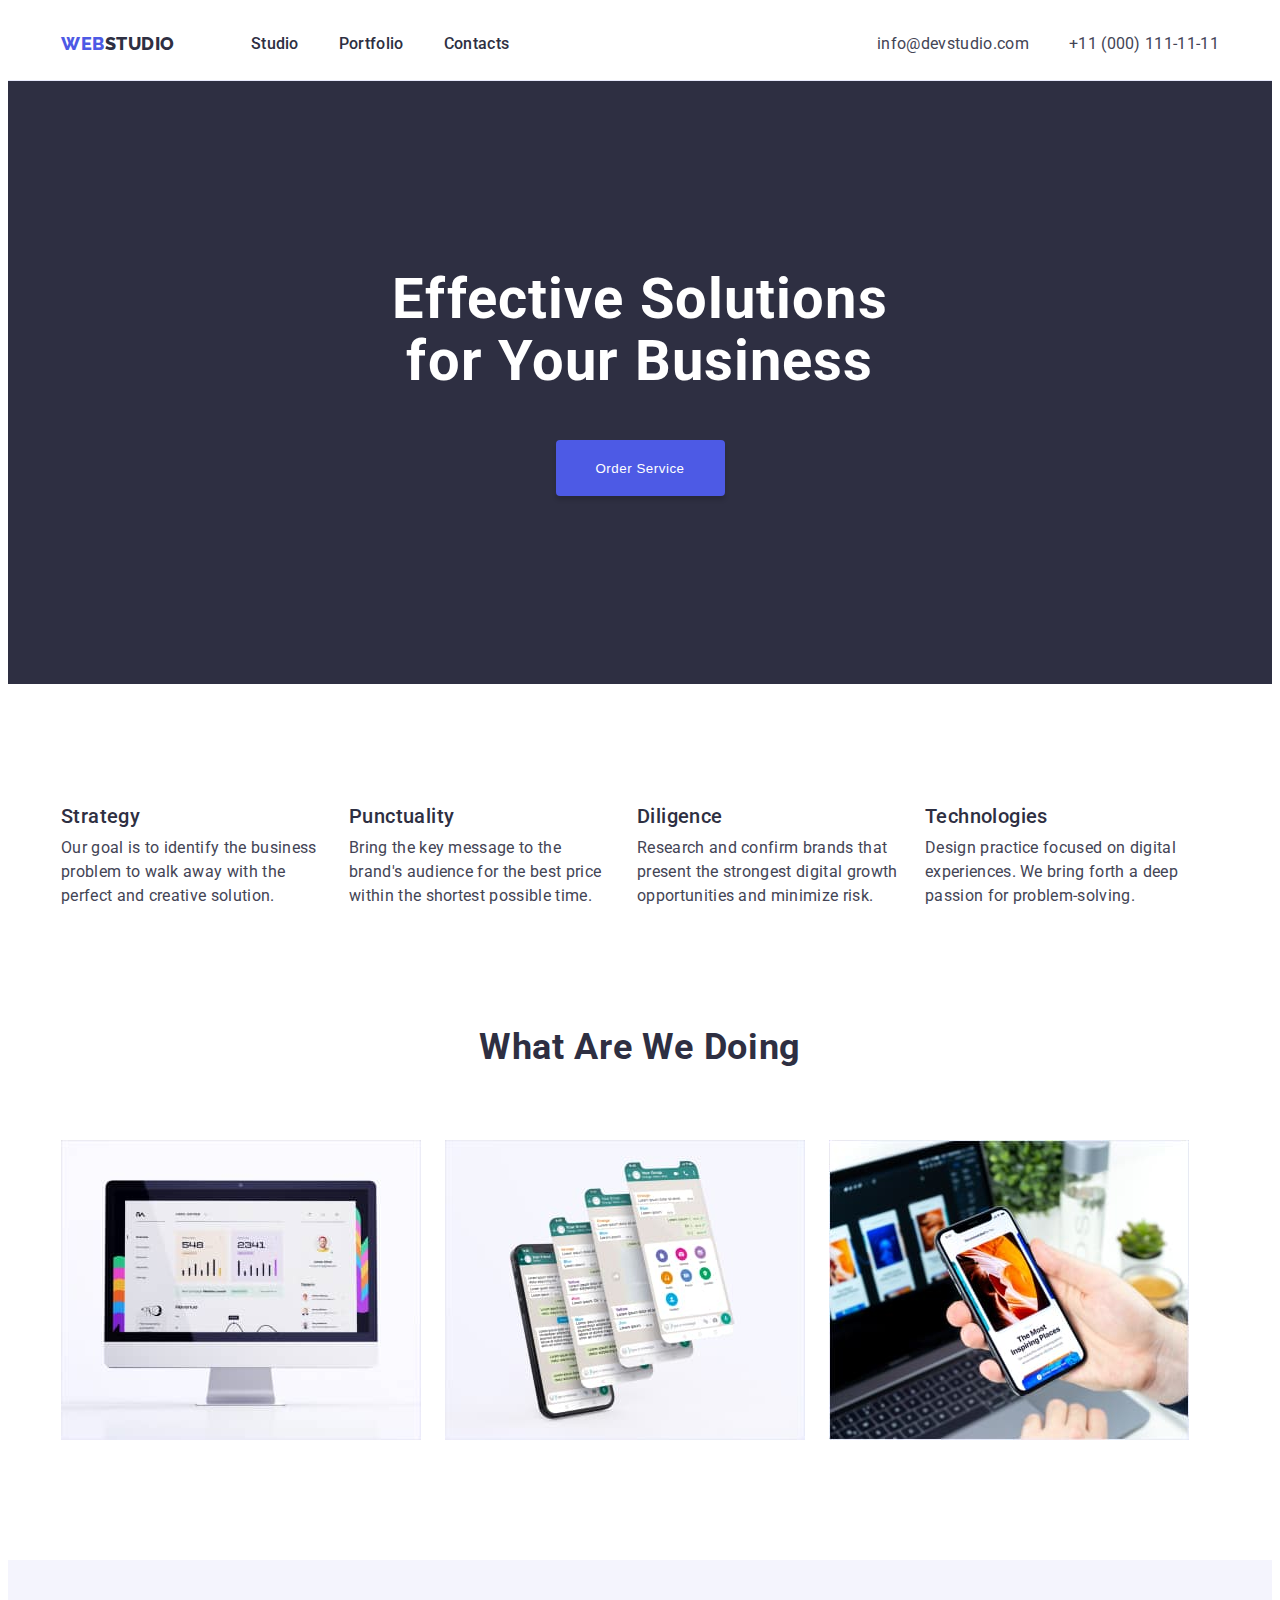
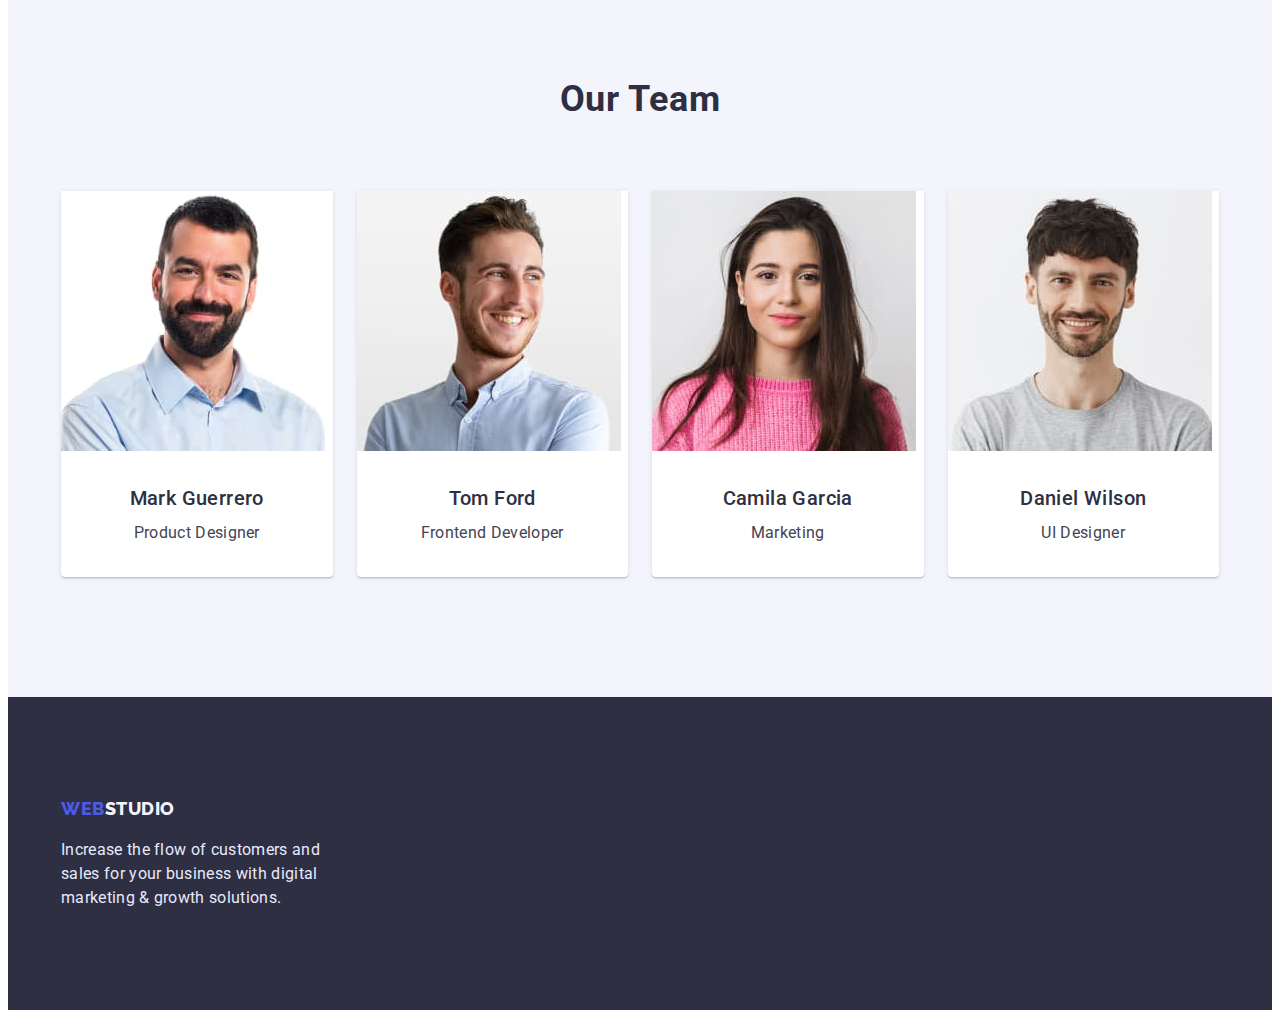
==== index.html @ e5416cdb "Initial commit" ====
<!DOCTYPE html>
<html lang="en">
  <head>
    <meta charset="UTF-8" />
    <meta http-equiv="X-UA-Compatible" content="IE=edge" />
    <meta name="viewport" content="width=device-width, initial-scale=1.0" />
    <title>Document</title>

    <link
      rel="stylesheet"
      href="https://cdnjs.cloudflare.com/ajax/libs/modern-normalize/1.1.0/modern-normalize.min.css"
      integrity="sha512-wpPYUAdjBVSE4KJnH1VR1HeZfpl1ub8YT/NKx4PuQ5NmX2tKuGu6U/JRp5y+Y8XG2tV+wKQpNHVUX03MfMFn9Q=="
      crossorigin="anonymous"
      referrerpolicy="no-referrer"
    />
    <link rel="stylesheet" href="./css/styles.css" />
    <link
      href="https://fonts.googleapis.com/css2?family=Raleway:wght@800&family=Roboto:wght@400;500;700;900&display=swap"
      rel="stylesheet"
    />
  </head>
  <body>
    <header class="header">
      <div class="container header-container">
        <nav class="header-nav">
          <a class="logo link" href="./index.html">
            Web<span class="logo-second">Studio</span></a
          >
          <ul class="header-list">
            <li class="header-nav-item">
              <a class="header-nav-link link" href="./index.html">Studio</a>
            </li>
            <li class="header-nav-item">
              <a class="header-nav-link link" href="./portfolio.html"
                >Portfolio</a
              >
            </li>
            <li class="header-nav-item">
              <a class="header-nav-link link" href="">Contacts</a>
            </li>
          </ul>
        </nav>
        <address class="header-address">
          <ul class="header-address-list">
            <li class="header-address-item">
              <a
                class="header-address-link link"
                href="mailto:info@devstudio.com"
                >info@devstudio.com</a
              >
            </li>
            <li class="header-address-item">
              <a class="header-address-link link" href="tel:+110001111111"
                >+11 (000) 111-11-11</a
              >
            </li>
          </ul>
        </address>
      </div>
    </header>
    <main>
      <section class="hero">
        <div class="container">
          <h1 class="hero-text">Effective Solutions for Your Business</h1>
          <button class="hero-button link" type="button">Order Service</button>
        </div>
      </section>
      <section class="section">
        <div class="container">
          <h2 class="visually-hidden">Advanteges</h2>
          <ul class="description">
            <li class="description-list">
              <h3 class="description-title">Strategy</h3>
              <p class="description-text">
                Our goal is to identify the business problem to walk away with
                the perfect and creative solution.
              </p>
            </li>
            <li class="description-list">
              <h3 class="description-title">Punctuality</h3>
              <p class="description-text">
                Bring the key message to the brand's audience for the best price
                within the shortest possible time.
              </p>
            </li>
            <li class="description-list">
              <h3 class="description-title">Diligence</h3>
              <p class="description-text">
                Research and confirm brands that present the strongest digital
                growth opportunities and minimize risk.
              </p>
            </li>
            <li class="description-list">
              <h3 class="description-title">Technologies</h3>
              <p class="description-text">
                Design practice focused on digital experiences. We bring forth a
                deep passion for problem-solving.
              </p>
            </li>
          </ul>
        </div>
      </section>
      <section class="section section-mission">
        <div class="container">
          <h2 class="section-title">What are we doing</h2>
          <ul class="section-title-box">
            <li class="title-info-item">
              <img
                class="mission-img"
                src="./images/monitor.jpg"
                alt="monitor on which a website with graphs and charts is open"
                width="360"
              />
            </li>
            <li class="title-info-item">
              <img
                class="mission-img"
                src="./images/dialogboxes.jpg"
                alt="whatsapp dialog boxes on phone"
                width="360"
              />
            </li>
            <li class="title-info-item">
              <img
                class="mission-img"
                src="./images/smartphone.jpg"
                alt="smartphone"
                width="360"
              />
            </li>
          </ul>
        </div>
      </section>
      <section class="section section-workers">
        <div class="container">
          <h2 class="section-title">Our Team</h2>
          <ul class="section-title-workers">
            <li class="title-workers-item">
              <img
                class="workers-img"
                src="./images/mark.jpg"
                alt="Product Designer"
                width="264"
              />
              <div class="workers-text">
                <h3 class="caption">Mark Guerrero</h3>
                <p class="caption-title">Product Designer</p>
              </div>
            </li>
            <li class="title-workers-item">
              <img
                class="workers-img"
                src="./images/tom.jpg"
                alt="Frontend Developer"
                width="264"
              />
              <div class="workers-text">
                <h3 class="caption">Tom Ford</h3>
                <p class="caption-title">Frontend Developer</p>
              </div>
            </li>
            <li class="title-workers-item">
              <img
                class="workers-img"
                src="./images/camila.jpg"
                alt="Marketing"
                width="264"
              />
              <div class="workers-text">
                <h3 class="caption">Camila Garcia</h3>
                <p class="caption-title">Marketing</p>
              </div>
            </li>

            <li class="title-workers-item">
              <img
                class="workers-img"
                src="./images/daniel.jpg"
                alt="UI Designer"
                width="264"
              />
              <div class="workers-text">
                <h3 class="caption">Daniel Wilson</h3>
                <p class="caption-title">UI Designer</p>
              </div>
            </li>
          </ul>
        </div>
      </section>
    </main>

    <footer class="footer">
      <div class="container">
        <div class="footer-container">
          <a class="logo link logo-footer" href="./index.html">
            Web<span class="logo-second-footer">Studio</span></a
          >
          <p class="promotion">
            Increase the flow of customers and sales for your business with
            digital marketing & growth solutions.
          </p>
        </div>
      </div>
    </footer>
  </body>
</html>
---- css/styles.css ----
:root {
  --primary-brand: #4d5ae5;
  --pressed-state: #404bbf;
  --dark: #2e2f42;
  --success: #31d0aa;
  --text: #434455;
  --subtle-text: #8e8f99;
  --accent: #e7e9fc;
  --light: #f4f4fd;
  --modal-overlay: #2e2f42;
  --hero-background: #2e2f42;
  --background-color: #ffffff;
}

body {
  font-family: "Roboto", sans-serif;
  font-size: 16px;
  line-height: 1.5;
  background-color: var(--background-color);
  color: var(--text);
}

p,
h1,
h2,
h3,
h4,
h5,
h6 {
  margin: 0;
}

.container {
  width: 100%;
  max-width: 1158px;
  margin: 0 auto;
  padding: 0 15px;
}

.section {
  padding-bottom: 120px;
  padding-top: 120px;
}
ul {
  margin: 0;
  padding: 0;
}

.link {
  text-decoration: none;
  font-style: normal;
}
/* header */
.header {
  border-bottom-width: 1px;
  border-bottom-style: solid;
  border-bottom-color: var(--accent);
  padding: 24px 0;
}

.logo {
  font-family: "Raleway";
  font-style: normal;
  font-weight: 800;
  font-size: 18px;
  line-height: 1.3;
  letter-spacing: 0.03em;
  text-transform: uppercase;
  color: var(--primary-brand);
  margin-right: 76px;
}

.logo-second {
  color: var(--dark);
}
.header-container {
  display: flex;
  align-items: center;
}
.header-nav {
  display: flex;
  align-items: center;

  margin-right: auto;
}

.header-list {
  display: flex;
  gap: 40px;
}
.header-nav-item {
  list-style-type: none;
}

.header-nav-link {
  font-weight: 500;
  letter-spacing: 0.02em;
  color: var(--dark);
}

.header-nav-link:hover,
.header-nav-link:focus {
  color: var(--pressed-state);
}
.header-nav-link:active {
  color: var(--pressed-state);
}

.header-address {
  display: flex;
  align-items: center;

  justify-content: flex-end;
}
.header-address-list {
  display: flex;
  gap: 40px;
}

.header-address-item {
  list-style-type: none;
}
.header-address-link {
  line-height: 1.5;
  letter-spacing: 0.02em;
  color: var(--text);
}

.header-address-link:hover,
.header-address-link:focus,
.header-address-link:active {
  color: var(--pressed-state);
}

/* main */
/* секція 1 */
/* .main-hero {
  display: flex;
  align-items: center;
  flex-direction: column;
} */
.hero {
  /* display: flex;
  align-items: center;
  flex-direction: column; */
  background-color: var(--dark);
  padding-top: 188px;
  padding-bottom: 188px;
  text-align: center;
}
.hero-text {
  font-size: 56px;
  line-height: 1.1;

  letter-spacing: 0.02em;
  color: var(--background-color);
  margin-bottom: 48px;

  width: 496px;
  margin-right: auto;
  margin-left: auto;
}
.hero-button {
  width: 169px;
  height: 56px;
  background: var(--primary-brand);
  color: var(--background-color);
  box-shadow: 0px 4px 4px rgba(0, 0, 0, 0.15);
  border-radius: 4px;
  border: none;
  font-style: normal;
  letter-spacing: 0.04em;
  cursor: pointer;
}
.hero-button:hover,
.hero-button:focus {
  background: var(--pressed-state);
}

/* секція 2 */
.visually-hidden {
  display: none;
}

.description {
  display: flex;
  gap: 24px;
}

.description-title {
  font-weight: 500;
  font-size: 20px;
  line-height: 1.2;
  letter-spacing: 0.02em;
  color: var(--dark);

  margin-block-end: 0;
  margin-bottom: 8px;
}
.description-list {
  list-style-type: none;
  width: 264px;
}

.description-text {
  margin: 0;
  letter-spacing: 0.02em;
}
/* секція 3 */
.section-mission {
  padding-top: 0;
}
.section-title-box {
  display: flex;
  gap: 24px;
}
.container-workers {
  background-color: #f4f4fd;
}
.section-title {
  font-size: 36px;
  line-height: 1.1;
  text-align: center;
  letter-spacing: 0.02em;
  text-transform: capitalize;
  color: var(--dark);
  margin-bottom: 72px;
}
.title-info-item {
  list-style-type: none;
}
.mission-img {
  display: block;
  max-width: 100%;
  height: auto;
}
/* секція 4 */
.section-title-workers {
  display: flex;
  gap: 24px;
}
.section-workers {
  background-color: #f4f4fd;
}
.workers-img {
  display: block;
  max-width: 100%;
  height: auto;
}
.workers-text {
  padding-top: 32px;
  padding-bottom: 32px;
}
.title-workers-item {
  list-style-type: none;
  box-shadow: 0px 1px 6px rgba(46, 47, 66, 0.08),
    0px 1px 1px rgba(46, 47, 66, 0.16), 0px 2px 1px rgba(46, 47, 66, 0.08);
  border-radius: 0px 0px 4px 4px;
  background: var(--background-color);
  flex-basis: calc((100% - 72px) / 4);
}

.caption {
  font-weight: 500;
  font-size: 20px;
  text-align: center;
  letter-spacing: 0.02em;
  color: var(--dark);
  margin-bottom: 8px;
}
.caption-title {
  text-align: center;
  letter-spacing: 0.02em;
}
/* футер */

.footer {
  padding-top: 100px;
  padding-bottom: 100px;
  background-color: var(--dark);
}
.footer-container {
  max-width: 264px;
}

.logo-second-footer {
  color: var(--light);
}
.promotion {
  letter-spacing: 0.02em;
  color: var(--accent);

  margin-top: 16px;
}

.logo-footer {
  margin-bottom: 16px;
  margin-right: 0;
}

/* Портфоліо */
/* секція 1 */
.portfolio-section {
  padding-top: 96px;
}
.portfolio-item {
  list-style-type: none;
}
.buttons {
  display: flex;
  gap: 24px;
  justify-content: center;
  /* margin-top: 96px; */
  margin-bottom: 72px;
}

.portfolio-button-active {
  width: 69px;
  height: 48px;
  background: var(--pressed-state);
  box-shadow: 0px 3px 1px rgba(0, 0, 0, 0.1), 0px 2px 1px rgba(0, 0, 0, 0.08),
    0px 2px 2px rgba(0, 0, 0, 0.12);
  border-radius: 4px;
  border: none;
  color: var(--background-color);
  font-style: normal;
  letter-spacing: 0.04em;
  text-decoration: none;
  cursor: pointer;
  padding: 0;
}
.portfolio-button-active:hover,
.portfolio-button-active:focus {
  background: var(--primary-brand);
}
.Portfolio-button {
  width: 116px;
  height: 48px;

  background: var(--light);

  border: 1px solid var(--accent);

  border-radius: 4px;

  color: var(--primary-brand);

  letter-spacing: 0.04em;

  text-decoration: none;
  cursor: pointer;
  padding: 0;
}
.Portfolio-button:hover,
.Portfolio-button:focus {
  background: var(--pressed-state);
  color: var(--background-color);
}

.portfolio {
  display: flex;
  column-gap: 24px;
  row-gap: 48px;
  flex-wrap: wrap;
}
.portfolio-list {
  list-style-type: none;

  flex-basis: calc((100% - 48px) / 3);
}

.portfolio-text {
  padding-left: 16px;
  padding-top: 32px;
  padding-bottom: 32px;
  border: 1px solid var(--accent);
  border-top: 0;
}
.caption-portfolio {
  font-weight: 500;
  font-size: 20px;
  text-align: left;
  letter-spacing: 0.02em;
  color: var(--dark);
  margin-bottom: 8px;
}

.portfolio-images {
  display: block;
  max-width: 100%;
  height: auto;
}
.caption-portfolio-title {
  text-align: left;
  letter-spacing: 0.02em;
}
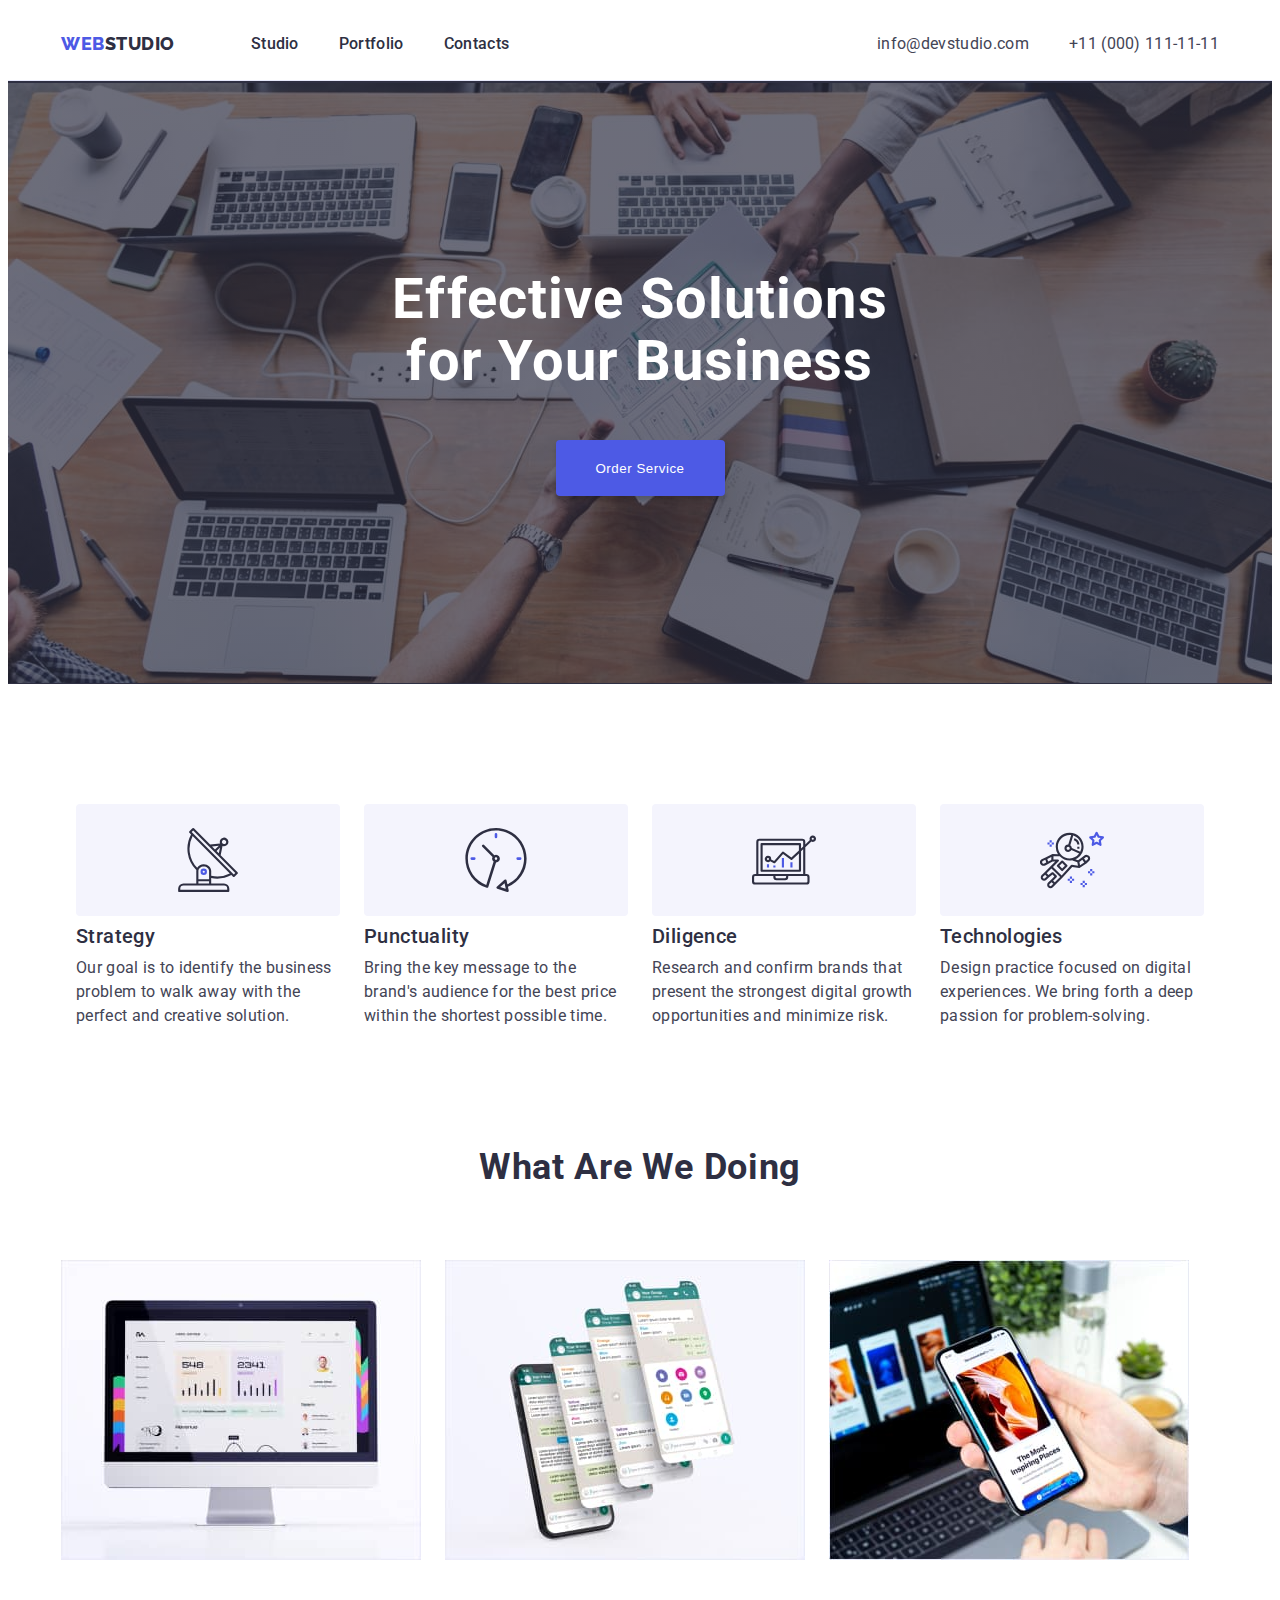
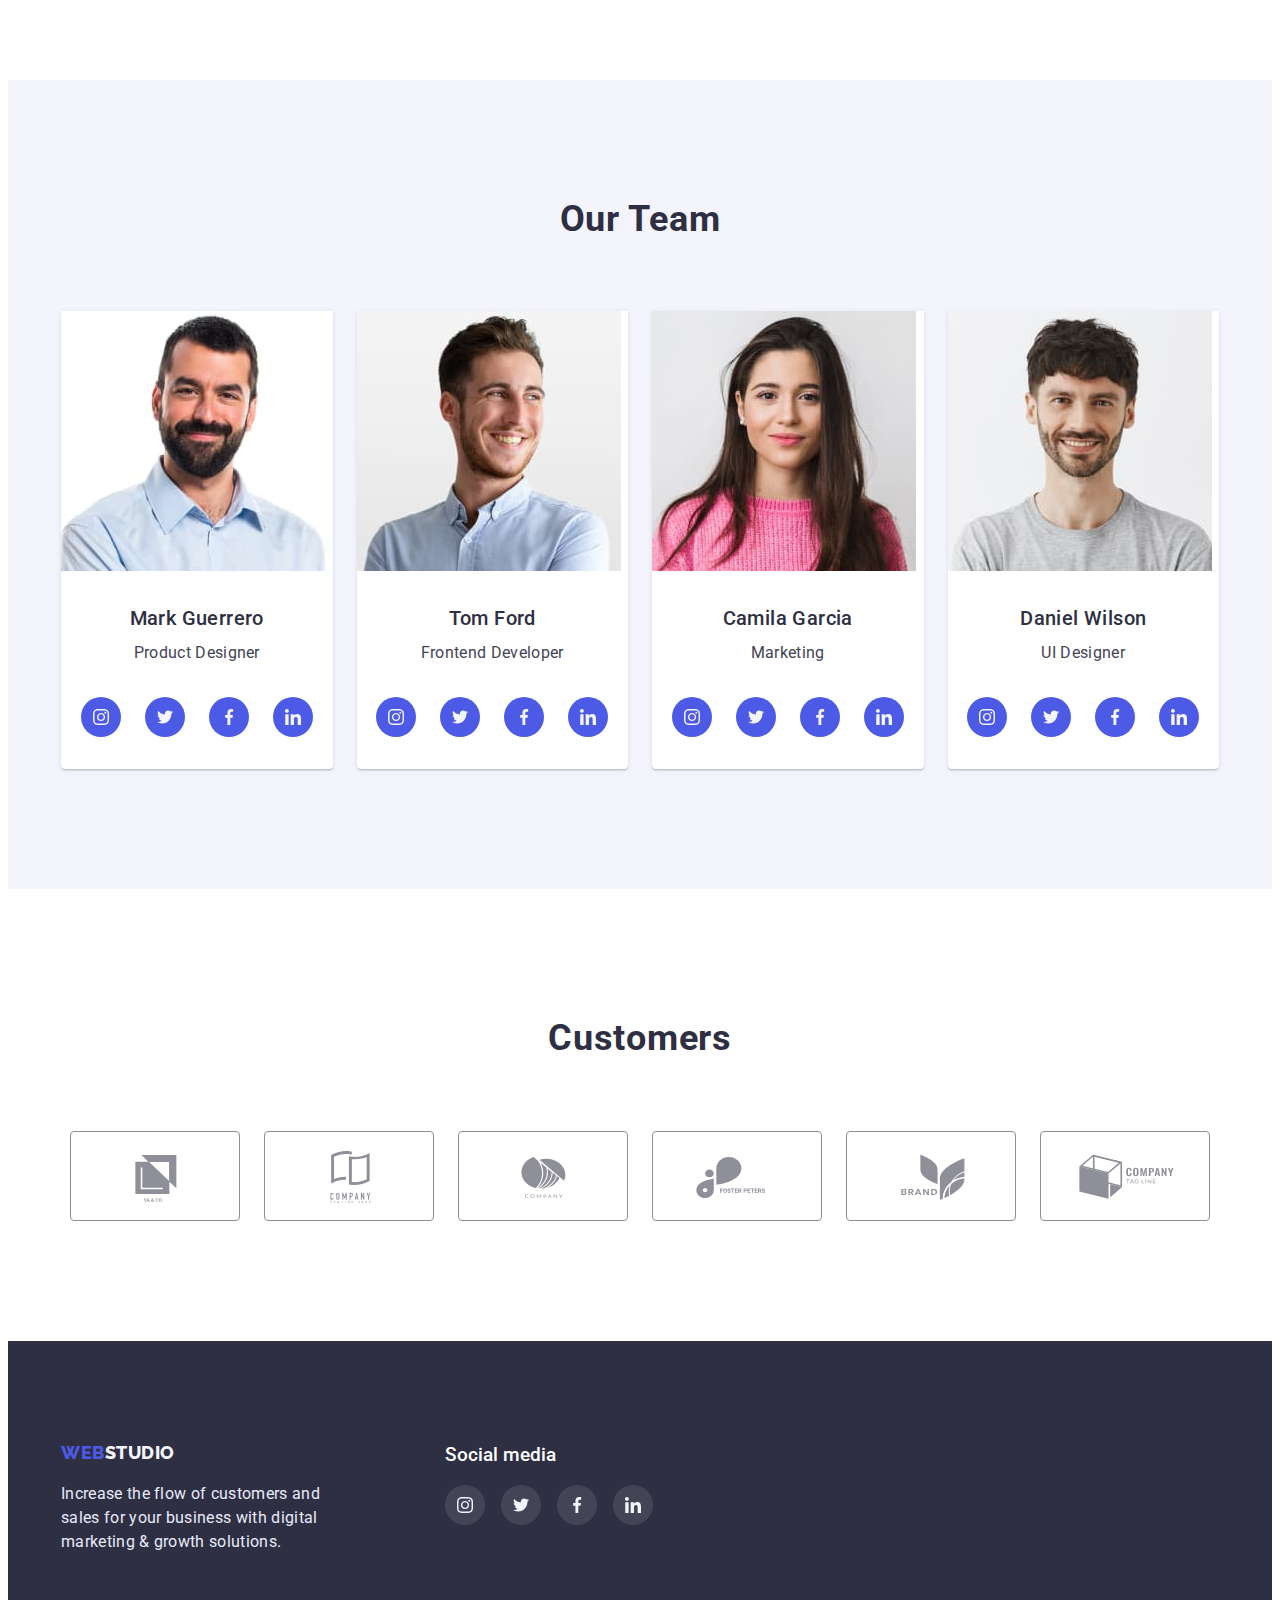
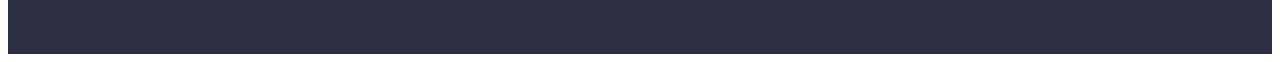
==== commit e6778ffb: "home-work-4" ====
--- a/index.html
+++ b/index.html
@@ -59,17 +59,27 @@
       </div>
     </header>
     <main>
+      <!-- hero -->
       <section class="hero">
         <div class="container">
           <h1 class="hero-text">Effective Solutions for Your Business</h1>
           <button class="hero-button link" type="button">Order Service</button>
         </div>
       </section>
+      <!-- Advanteges -->
       <section class="section">
         <div class="container">
           <h2 class="visually-hidden">Advanteges</h2>
           <ul class="description">
             <li class="description-list">
+              <div class="description-box">
+                <a class="description-link" href="#">
+                  <svg class="description-icon">
+                    <use href="./images/icons.svg#icon-antenna"></use>
+                  </svg>
+                </a>
+              </div>
+
               <h3 class="description-title">Strategy</h3>
               <p class="description-text">
                 Our goal is to identify the business problem to walk away with
@@ -77,6 +87,14 @@
               </p>
             </li>
             <li class="description-list">
+              <div class="description-box">
+                <a class="description-link" href="#">
+                  <svg class="description-icon">
+                    <use href="./images/icons.svg#icon-clock"></use>
+                  </svg>
+                </a>
+              </div>
+
               <h3 class="description-title">Punctuality</h3>
               <p class="description-text">
                 Bring the key message to the brand's audience for the best price
@@ -84,6 +102,14 @@
               </p>
             </li>
             <li class="description-list">
+              <div class="description-box">
+                <a class="description-link" href="#">
+                  <svg class="description-icon">
+                    <use href="./images/icons.svg#icon-diagram"></use>
+                  </svg>
+                </a>
+              </div>
+
               <h3 class="description-title">Diligence</h3>
               <p class="description-text">
                 Research and confirm brands that present the strongest digital
@@ -91,6 +117,14 @@
               </p>
             </li>
             <li class="description-list">
+              <div class="description-box">
+                <a class="description-link" href="#">
+                  <svg class="description-icon">
+                    <use href="./images/icons.svg#icon-astronaut"></use>
+                  </svg>
+                </a>
+              </div>
+
               <h3 class="description-title">Technologies</h3>
               <p class="description-text">
                 Design practice focused on digital experiences. We bring forth a
@@ -100,6 +134,7 @@
           </ul>
         </div>
       </section>
+      <!-- What are we doing -->
       <section class="section section-mission">
         <div class="container">
           <h2 class="section-title">What are we doing</h2>
@@ -131,58 +166,234 @@
           </ul>
         </div>
       </section>
+      <!-- Our Team -->
       <section class="section section-workers">
         <div class="container">
           <h2 class="section-title">Our Team</h2>
           <ul class="section-title-workers">
             <li class="title-workers-item">
-              <img
-                class="workers-img"
-                src="./images/mark.jpg"
-                alt="Product Designer"
-                width="264"
-              />
-              <div class="workers-text">
-                <h3 class="caption">Mark Guerrero</h3>
-                <p class="caption-title">Product Designer</p>
-              </div>
-            </li>
+              <div class="workers-info">
+                <img
+                  class="workers-img"
+                  src="./images/mark.jpg"
+                  alt="Product Designer"
+                  width="264"
+                />
+                <div class="workers-text">
+                  <h3 class="caption">Mark Guerrero</h3>
+                  <p class="caption-title">Product Designer</p>
+                </div>
+                <ul class="social-list">
+                  <li class="socials-item">
+                    <a class="socials-link" href="#">
+                      <svg class="socials-icon">
+                        <use href="./images/icons.svg#icon-instagram"></use>
+                      </svg>
+                    </a>
+                  </li>
+                  <li class="socials-item">
+                    <a class="socials-link" href="#">
+                      <svg class="socials-icon">
+                        <use href="./images/icons.svg#icon-twitter"></use>
+                      </svg>
+                    </a>
+                  </li>
+                  <li class="socials-item">
+                    <a class="socials-link" href="#">
+                      <svg class="socials-icon">
+                        <use href="./images/icons.svg#icon-facebook"></use>
+                      </svg>
+                    </a>
+                  </li>
+                  <li class="socials-item">
+                    <a class="socials-link" href="#">
+                      <svg class="socials-icon">
+                        <use href="./images/icons.svg#icon-linkedin"></use>
+                      </svg>
+                    </a>
+                  </li>
+                </ul>
+              </div>
+            </li>
+
             <li class="title-workers-item">
-              <img
-                class="workers-img"
-                src="./images/tom.jpg"
-                alt="Frontend Developer"
-                width="264"
-              />
-              <div class="workers-text">
-                <h3 class="caption">Tom Ford</h3>
-                <p class="caption-title">Frontend Developer</p>
-              </div>
-            </li>
+              <div class="workers-info">
+                <img
+                  class="workers-img"
+                  src="./images/tom.jpg"
+                  alt="Frontend Developer"
+                  width="264"
+                />
+                <div class="workers-text">
+                  <h3 class="caption">Tom Ford</h3>
+                  <p class="caption-title">Frontend Developer</p>
+                </div>
+                <ul class="social-list">
+                  <li class="socials-item">
+                    <a class="socials-link" href="#">
+                      <svg class="socials-icon">
+                        <use href="./images/icons.svg#icon-instagram"></use>
+                      </svg>
+                    </a>
+                  </li>
+                  <li class="socials-item">
+                    <a class="socials-link" href="#">
+                      <svg class="socials-icon">
+                        <use href="./images/icons.svg#icon-twitter"></use>
+                      </svg>
+                    </a>
+                  </li>
+                  <li class="socials-item">
+                    <a class="socials-link" href="#">
+                      <svg class="socials-icon">
+                        <use href="./images/icons.svg#icon-facebook"></use>
+                      </svg>
+                    </a>
+                  </li>
+                  <li class="socials-item">
+                    <a class="socials-link" href="#">
+                      <svg class="socials-icon">
+                        <use href="./images/icons.svg#icon-linkedin"></use>
+                      </svg>
+                    </a>
+                  </li>
+                </ul>
+              </div>
+            </li>
+
             <li class="title-workers-item">
-              <img
-                class="workers-img"
-                src="./images/camila.jpg"
-                alt="Marketing"
-                width="264"
-              />
-              <div class="workers-text">
-                <h3 class="caption">Camila Garcia</h3>
-                <p class="caption-title">Marketing</p>
+              <div class="workers-info">
+                <img
+                  class="workers-img"
+                  src="./images/camila.jpg"
+                  alt="Marketing"
+                  width="264"
+                />
+                <div class="workers-text">
+                  <h3 class="caption">Camila Garcia</h3>
+                  <p class="caption-title">Marketing</p>
+                </div>
+                <ul class="social-list">
+                  <li class="socials-item">
+                    <a class="socials-link" href="#">
+                      <svg class="socials-icon">
+                        <use href="./images/icons.svg#icon-instagram"></use>
+                      </svg>
+                    </a>
+                  </li>
+                  <li class="socials-item">
+                    <a class="socials-link" href="#">
+                      <svg class="socials-icon">
+                        <use href="./images/icons.svg#icon-twitter"></use>
+                      </svg>
+                    </a>
+                  </li>
+                  <li class="socials-item">
+                    <a class="socials-link" href="#">
+                      <svg class="socials-icon">
+                        <use href="./images/icons.svg#icon-facebook"></use>
+                      </svg>
+                    </a>
+                  </li>
+                  <li class="socials-item">
+                    <a class="socials-link" href="#">
+                      <svg class="socials-icon">
+                        <use href="./images/icons.svg#icon-linkedin"></use>
+                      </svg>
+                    </a>
+                  </li>
+                </ul>
               </div>
             </li>
 
             <li class="title-workers-item">
-              <img
-                class="workers-img"
-                src="./images/daniel.jpg"
-                alt="UI Designer"
-                width="264"
-              />
-              <div class="workers-text">
-                <h3 class="caption">Daniel Wilson</h3>
-                <p class="caption-title">UI Designer</p>
-              </div>
+              <div class="workers-info">
+                <img
+                  class="workers-img"
+                  src="./images/daniel.jpg"
+                  alt="UI Designer"
+                  width="264"
+                />
+                <div class="workers-text">
+                  <h3 class="caption">Daniel Wilson</h3>
+                  <p class="caption-title">UI Designer</p>
+                </div>
+                <ul class="social-list">
+                  <li class="socials-item">
+                    <a class="socials-link" href="#">
+                      <svg class="socials-icon">
+                        <use href="./images/icons.svg#icon-instagram"></use>
+                      </svg>
+                    </a>
+                  </li>
+                  <li class="socials-item">
+                    <a class="socials-link" href="#">
+                      <svg class="socials-icon">
+                        <use href="./images/icons.svg#icon-twitter"></use>
+                      </svg>
+                    </a>
+                  </li>
+                  <li class="socials-item">
+                    <a class="socials-link" href="#">
+                      <svg class="socials-icon">
+                        <use href="./images/icons.svg#icon-facebook"></use>
+                      </svg>
+                    </a>
+                  </li>
+                  <li class="socials-item">
+                    <a class="socials-link" href="#">
+                      <svg class="socials-icon">
+                        <use href="./images/icons.svg#icon-linkedin"></use>
+                      </svg>
+                    </a>
+                  </li>
+                </ul>
+              </div>
+            </li>
+          </ul>
+        </div>
+      </section>
+
+      <section class="section section-customers">
+        <div class="container">
+          <h2 class="section-title">Customers</h2>
+          <ul class="customers-list">
+            <li class="customers-item">
+              <a class="customers-link" href="#">
+                <svg class="customers-icon">
+                  <use href="./images/icons.svg#icon-logo"></use>
+                </svg>
+              </a>
+            </li>
+            <li class="customers-item">
+              <a class="customers-link" href="#">
+                <svg class="customers-icon">
+                  <use href="./images/icons.svg#icon-logo2"></use></svg
+              ></a>
+            </li>
+            <li class="customers-item">
+              <a class="customers-link" href="#"
+                ><svg class="customers-icon">
+                  <use href="./images/icons.svg#icon-logo3"></use></svg
+              ></a>
+            </li>
+            <li class="customers-item">
+              <a class="customers-link" href="#"
+                ><svg class="customers-icon">
+                  <use href="./images/icons.svg#icon-logo4"></use></svg
+              ></a>
+            </li>
+            <li class="customers-item">
+              <a class="customers-link" href="#"
+                ><svg class="customers-icon">
+                  <use href="./images/icons.svg#icon-logo5"></use></svg
+              ></a>
+            </li>
+            <li class="customers-item">
+              <a class="customers-link" href="#"
+                ><svg class="customers-icon">
+                  <use href="./images/icons.svg#icon-logo6"></use></svg
+              ></a>
             </li>
           </ul>
         </div>
@@ -190,7 +401,7 @@
     </main>
 
     <footer class="footer">
-      <div class="container">
+      <div class="container footer-container-content">
         <div class="footer-container">
           <a class="logo link logo-footer" href="./index.html">
             Web<span class="logo-second-footer">Studio</span></a
@@ -200,6 +411,41 @@
             digital marketing & growth solutions.
           </p>
         </div>
+        <div class="footer-socials">
+          <h3 class="footer-socials-text">Social media</h3>
+
+          <ul class="footer-social-list">
+            <li class="footer-socials-item">
+              <a class="footer-socials-link" href="#">
+                <svg class="footer-socials-icon">
+                  <use href="./images/icons.svg#icon-instagram"></use>
+                </svg>
+              </a>
+            </li>
+            <li class="footer-socials-item">
+              <a class="footer-socials-link" href="#">
+                <svg class="footer-socials-icon">
+                  <use href="./images/icons.svg#icon-twitter"></use>
+                </svg>
+              </a>
+            </li>
+            <li class="footer-socials-item">
+              <a class="footer-socials-link" href="#">
+                <svg class="footer-socials-icon">
+                  <use href="./images/icons.svg#icon-facebook"></use>
+                </svg>
+              </a>
+            </li>
+
+            <li class="footer-socials-item">
+              <a class="footer-socials-link" href="#">
+                <svg class="footer-socials-icon">
+                  <use href="./images/icons.svg#icon-linkedin"></use>
+                </svg>
+              </a>
+            </li>
+          </ul>
+        </div>
       </div>
     </footer>
   </body>
--- a/css/styles.css
+++ b/css/styles.css
@@ -45,6 +45,9 @@
   margin: 0;
   padding: 0;
 }
+li {
+  list-style-type: none;
+}
 
 .link {
   text-decoration: none;
@@ -88,9 +91,9 @@
   display: flex;
   gap: 40px;
 }
-.header-nav-item {
+/* .header-nav-item {
   list-style-type: none;
-}
+} */
 
 .header-nav-link {
   font-weight: 500;
@@ -117,9 +120,9 @@
   gap: 40px;
 }
 
-.header-address-item {
+/* .header-address-item {
   list-style-type: none;
-}
+} */
 .header-address-link {
   line-height: 1.5;
   letter-spacing: 0.02em;
@@ -133,20 +136,22 @@
 }
 
 /* main */
-/* секція 1 */
-/* .main-hero {
-  display: flex;
-  align-items: center;
-  flex-direction: column;
-} */
+/* секція hero */
+
 .hero {
-  /* display: flex;
-  align-items: center;
-  flex-direction: column; */
-  background-color: var(--dark);
   padding-top: 188px;
   padding-bottom: 188px;
   text-align: center;
+  background-image: linear-gradient(
+      rgba(46, 47, 66, 0.7),
+      rgba(46, 47, 66, 0.7)
+    ),
+    url(../images/people-office.jpg);
+  background-repeat: no-repeat;
+  background-position: center;
+  /* background-size: cover; */
+  background-color: var(--dark);
+  background-size: 1440px, auto;
 }
 .hero-text {
   font-size: 56px;
@@ -177,7 +182,7 @@
   background: var(--pressed-state);
 }
 
-/* секція 2 */
+/* секція 1 */
 .visually-hidden {
   display: none;
 }
@@ -185,6 +190,7 @@
 .description {
   display: flex;
   gap: 24px;
+  justify-content: center;
 }
 
 .description-title {
@@ -198,15 +204,34 @@
   margin-bottom: 8px;
 }
 .description-list {
-  list-style-type: none;
+  /* list-style-type: none; */
   width: 264px;
+}
+.description-box {
+  width: 264px;
+  height: 112px;
+  background-color: var(--light);
+  border-radius: 4px;
+  margin-bottom: 8px;
+}
+.description-link {
+  display: flex;
+  align-items: center;
+  justify-content: center;
+  width: 100%;
+  height: 100%;
+}
+.description-icon {
+  display: flex;
+  width: 64px;
+  height: 64px;
 }
 
 .description-text {
   margin: 0;
   letter-spacing: 0.02em;
 }
-/* секція 3 */
+/* секція 2 */
 .section-mission {
   padding-top: 0;
 }
@@ -215,7 +240,7 @@
   gap: 24px;
 }
 .container-workers {
-  background-color: #f4f4fd;
+  background-color: var(--light);
 }
 .section-title {
   font-size: 36px;
@@ -226,21 +251,21 @@
   color: var(--dark);
   margin-bottom: 72px;
 }
-.title-info-item {
+/* .title-info-item {
   list-style-type: none;
-}
+} */
 .mission-img {
   display: block;
   max-width: 100%;
   height: auto;
 }
-/* секція 4 */
+/* секція 3 */
 .section-title-workers {
   display: flex;
   gap: 24px;
 }
 .section-workers {
-  background-color: #f4f4fd;
+  background-color: var(--light);
 }
 .workers-img {
   display: block;
@@ -252,14 +277,12 @@
   padding-bottom: 32px;
 }
 .title-workers-item {
-  list-style-type: none;
   box-shadow: 0px 1px 6px rgba(46, 47, 66, 0.08),
     0px 1px 1px rgba(46, 47, 66, 0.16), 0px 2px 1px rgba(46, 47, 66, 0.08);
   border-radius: 0px 0px 4px 4px;
   background: var(--background-color);
   flex-basis: calc((100% - 72px) / 4);
 }
-
 .caption {
   font-weight: 500;
   font-size: 20px;
@@ -272,6 +295,75 @@
   text-align: center;
   letter-spacing: 0.02em;
 }
+
+/* Social */
+.social-list {
+  display: flex;
+  gap: 24px;
+  padding-bottom: 32px;
+  justify-content: center;
+}
+.socials-item {
+  width: 40px;
+  height: 40px;
+}
+.socials-icon {
+  display: flex;
+  width: 16px;
+  height: 16px;
+  fill: var(--light);
+}
+.socials-link {
+  display: flex;
+  align-items: center;
+  justify-content: center;
+  width: 100%;
+  height: 100%;
+  border-radius: 50%;
+  background-color: var(--primary-brand);
+}
+.socials-link:hover,
+.socials-link:focus {
+  background-color: var(--pressed-state);
+}
+
+/* Секція 4 */
+
+.section-customers {
+  padding-top: 130px;
+}
+.customers-list {
+  display: flex;
+  justify-content: center;
+  gap: 24px;
+}
+.customers-item {
+  width: 168px;
+  height: 88px;
+  border: 1px solid var(--subtle-text);
+  border-radius: 4px;
+}
+.customers-item:hover,
+.customers-item:focus {
+  border: 1px solid var(--pressed-state);
+}
+.customers-link {
+  display: flex;
+  align-items: center;
+  justify-content: center;
+  width: 100%;
+  height: 100%;
+}
+.customers-icon {
+  display: flex;
+  width: 104px;
+  height: 56px;
+  fill: var(--subtle-text);
+}
+.customers-icon:hover,
+.customers-icon:focus {
+  fill: var(--pressed-state);
+}
 /* футер */
 
 .footer {
@@ -279,6 +371,9 @@
   padding-bottom: 100px;
   background-color: var(--dark);
 }
+.footer-container-content {
+  display: flex;
+}
 .footer-container {
   max-width: 264px;
 }
@@ -296,6 +391,46 @@
 .logo-footer {
   margin-bottom: 16px;
   margin-right: 0;
+}
+/* footer-socials */
+.footer-socials {
+  margin-left: 120px;
+}
+
+.footer-socials-text {
+  color: #ffffff;
+  margin-bottom: 16px;
+  font-weight: 500;
+}
+
+.footer-social-list {
+  display: flex;
+  gap: 16px;
+  justify-content: center;
+}
+.footer-socials-item {
+  width: 40px;
+  height: 40px;
+}
+.footer-socials-link {
+  display: flex;
+  align-items: center;
+  justify-content: center;
+  width: 100%;
+  height: 100%;
+  border-radius: 50%;
+  background-color: rgba(255, 255, 255, 0.1);
+}
+.footer-socials-link:hover,
+.footer-socials-link:focus {
+  background-color: #31d0aa;
+}
+
+.footer-socials-icon {
+  display: flex;
+  width: 16px;
+  height: 16px;
+  fill: var(--light);
 }
 
 /* Портфоліо */
@@ -303,23 +438,25 @@
 .portfolio-section {
   padding-top: 96px;
 }
-.portfolio-item {
-  list-style-type: none;
-}
+
 .buttons {
   display: flex;
   gap: 24px;
   justify-content: center;
   /* margin-top: 96px; */
   margin-bottom: 72px;
+}
+.portfolio-item {
+  /* box-shadow: 0px 3px 1px rgba(0, 0, 0, 0.1), 0px 2px 1px rgba(0, 0, 0, 0.08),
+0px 2px 2px rgba(0, 0, 0, 0.12);
+border-radius: 4px; */
 }
 
 .portfolio-button-active {
   width: 69px;
   height: 48px;
   background: var(--pressed-state);
-  box-shadow: 0px 3px 1px rgba(0, 0, 0, 0.1), 0px 2px 1px rgba(0, 0, 0, 0.08),
-    0px 2px 2px rgba(0, 0, 0, 0.12);
+
   border-radius: 4px;
   border: none;
   color: var(--background-color);
@@ -332,6 +469,8 @@
 .portfolio-button-active:hover,
 .portfolio-button-active:focus {
   background: var(--primary-brand);
+
+  box-shadow: 0px 4px 4px rgba(0, 0, 0, 0.15);
 }
 .Portfolio-button {
   width: 116px;
@@ -355,6 +494,7 @@
 .Portfolio-button:focus {
   background: var(--pressed-state);
   color: var(--background-color);
+  box-shadow: 0px 4px 4px rgba(0, 0, 0, 0.15);
 }
 
 .portfolio {
@@ -364,11 +504,12 @@
   flex-wrap: wrap;
 }
 .portfolio-list {
-  list-style-type: none;
-
   flex-basis: calc((100% - 48px) / 3);
 }
-
+.portfolio-list:hover {
+  box-shadow: 0px 1px 6px rgba(46, 47, 66, 0.08),
+    0px 1px 1px rgba(46, 47, 66, 0.16), 0px 2px 1px rgba(46, 47, 66, 0.08);
+}
 .portfolio-text {
   padding-left: 16px;
   padding-top: 32px;
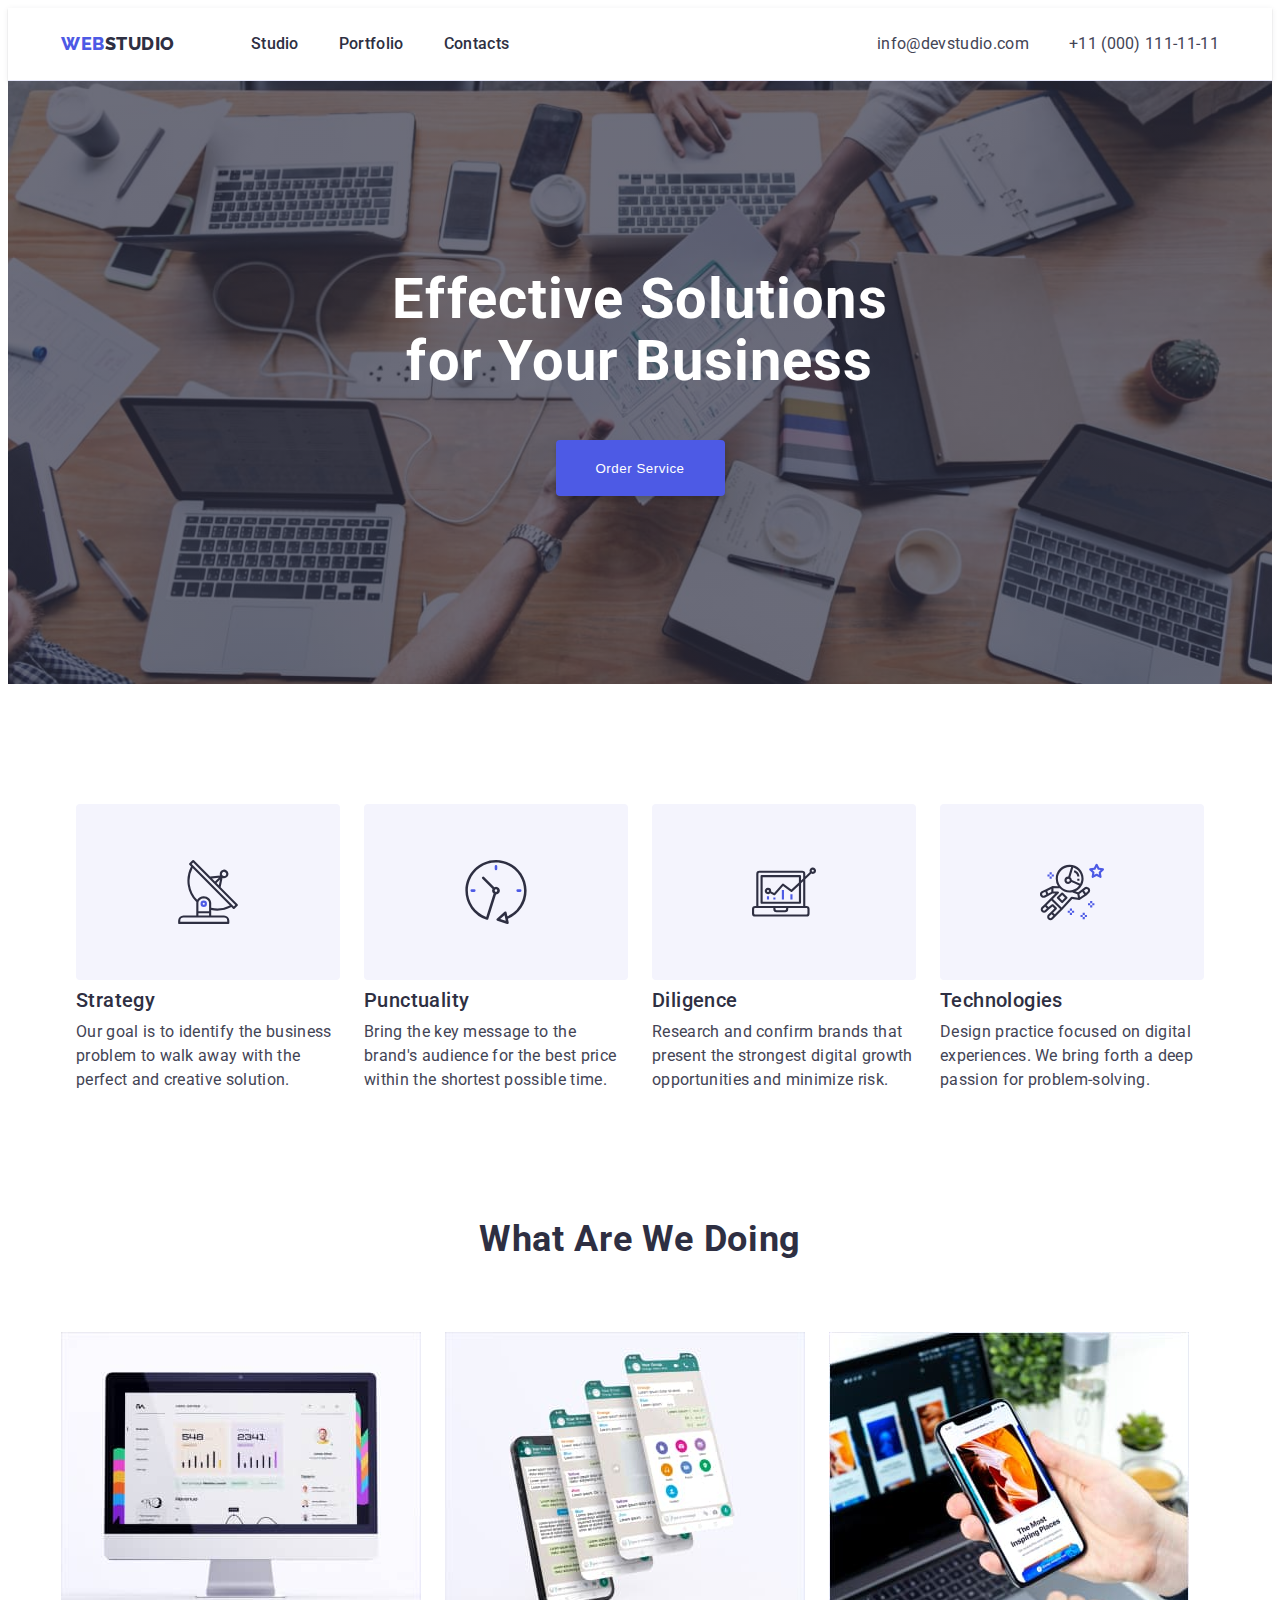
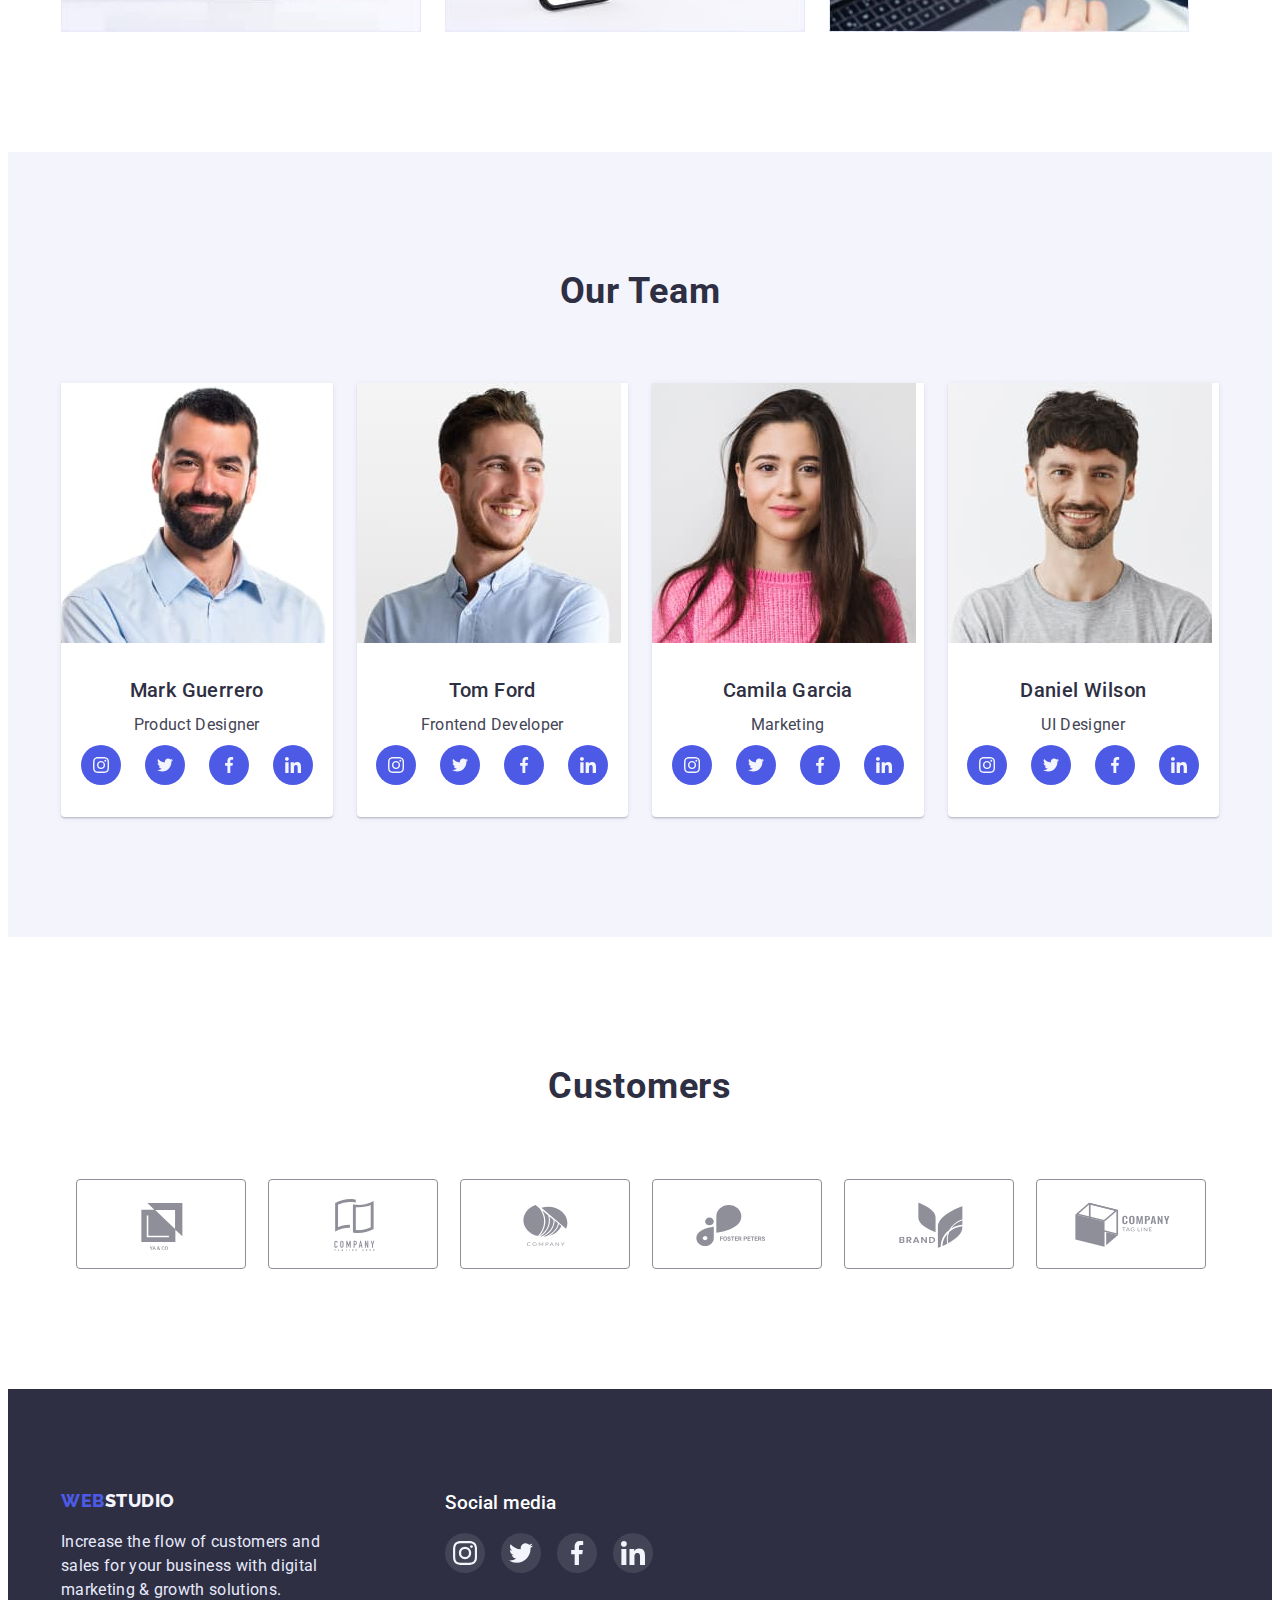
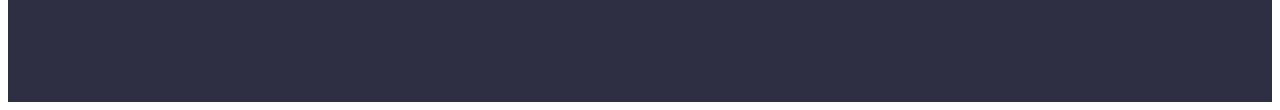
==== commit 2faff60b: "work-on-mistakes hw4" ====
--- a/index.html
+++ b/index.html
@@ -73,11 +73,9 @@
           <ul class="description">
             <li class="description-list">
               <div class="description-box">
-                <a class="description-link" href="#">
-                  <svg class="description-icon">
-                    <use href="./images/icons.svg#icon-antenna"></use>
-                  </svg>
-                </a>
+                <svg class="description-icon">
+                  <use href="./images/icons.svg#icon-antenna"></use>
+                </svg>
               </div>
 
               <h3 class="description-title">Strategy</h3>
@@ -88,11 +86,9 @@
             </li>
             <li class="description-list">
               <div class="description-box">
-                <a class="description-link" href="#">
-                  <svg class="description-icon">
-                    <use href="./images/icons.svg#icon-clock"></use>
-                  </svg>
-                </a>
+                <svg class="description-icon">
+                  <use href="./images/icons.svg#icon-clock"></use>
+                </svg>
               </div>
 
               <h3 class="description-title">Punctuality</h3>
@@ -103,11 +99,9 @@
             </li>
             <li class="description-list">
               <div class="description-box">
-                <a class="description-link" href="#">
-                  <svg class="description-icon">
-                    <use href="./images/icons.svg#icon-diagram"></use>
-                  </svg>
-                </a>
+                <svg class="description-icon">
+                  <use href="./images/icons.svg#icon-diagram"></use>
+                </svg>
               </div>
 
               <h3 class="description-title">Diligence</h3>
@@ -118,11 +112,9 @@
             </li>
             <li class="description-list">
               <div class="description-box">
-                <a class="description-link" href="#">
-                  <svg class="description-icon">
-                    <use href="./images/icons.svg#icon-astronaut"></use>
-                  </svg>
-                </a>
+                <svg class="description-icon">
+                  <use href="./images/icons.svg#icon-astronaut"></use>
+                </svg>
               </div>
 
               <h3 class="description-title">Technologies</h3>
@@ -182,37 +174,38 @@
                 <div class="workers-text">
                   <h3 class="caption">Mark Guerrero</h3>
                   <p class="caption-title">Product Designer</p>
+
+                  <ul class="social-list">
+                    <li class="socials-item">
+                      <a class="socials-link" href="#">
+                        <svg class="socials-icon">
+                          <use href="./images/icons.svg#icon-instagram"></use>
+                        </svg>
+                      </a>
+                    </li>
+                    <li class="socials-item">
+                      <a class="socials-link" href="#">
+                        <svg class="socials-icon">
+                          <use href="./images/icons.svg#icon-twitter"></use>
+                        </svg>
+                      </a>
+                    </li>
+                    <li class="socials-item">
+                      <a class="socials-link" href="#">
+                        <svg class="socials-icon">
+                          <use href="./images/icons.svg#icon-facebook"></use>
+                        </svg>
+                      </a>
+                    </li>
+                    <li class="socials-item">
+                      <a class="socials-link" href="#">
+                        <svg class="socials-icon">
+                          <use href="./images/icons.svg#icon-linkedin"></use>
+                        </svg>
+                      </a>
+                    </li>
+                  </ul>
                 </div>
-                <ul class="social-list">
-                  <li class="socials-item">
-                    <a class="socials-link" href="#">
-                      <svg class="socials-icon">
-                        <use href="./images/icons.svg#icon-instagram"></use>
-                      </svg>
-                    </a>
-                  </li>
-                  <li class="socials-item">
-                    <a class="socials-link" href="#">
-                      <svg class="socials-icon">
-                        <use href="./images/icons.svg#icon-twitter"></use>
-                      </svg>
-                    </a>
-                  </li>
-                  <li class="socials-item">
-                    <a class="socials-link" href="#">
-                      <svg class="socials-icon">
-                        <use href="./images/icons.svg#icon-facebook"></use>
-                      </svg>
-                    </a>
-                  </li>
-                  <li class="socials-item">
-                    <a class="socials-link" href="#">
-                      <svg class="socials-icon">
-                        <use href="./images/icons.svg#icon-linkedin"></use>
-                      </svg>
-                    </a>
-                  </li>
-                </ul>
               </div>
             </li>
 
@@ -227,37 +220,38 @@
                 <div class="workers-text">
                   <h3 class="caption">Tom Ford</h3>
                   <p class="caption-title">Frontend Developer</p>
+
+                  <ul class="social-list">
+                    <li class="socials-item">
+                      <a class="socials-link" href="#">
+                        <svg class="socials-icon">
+                          <use href="./images/icons.svg#icon-instagram"></use>
+                        </svg>
+                      </a>
+                    </li>
+                    <li class="socials-item">
+                      <a class="socials-link" href="#">
+                        <svg class="socials-icon">
+                          <use href="./images/icons.svg#icon-twitter"></use>
+                        </svg>
+                      </a>
+                    </li>
+                    <li class="socials-item">
+                      <a class="socials-link" href="#">
+                        <svg class="socials-icon">
+                          <use href="./images/icons.svg#icon-facebook"></use>
+                        </svg>
+                      </a>
+                    </li>
+                    <li class="socials-item">
+                      <a class="socials-link" href="#">
+                        <svg class="socials-icon">
+                          <use href="./images/icons.svg#icon-linkedin"></use>
+                        </svg>
+                      </a>
+                    </li>
+                  </ul>
                 </div>
-                <ul class="social-list">
-                  <li class="socials-item">
-                    <a class="socials-link" href="#">
-                      <svg class="socials-icon">
-                        <use href="./images/icons.svg#icon-instagram"></use>
-                      </svg>
-                    </a>
-                  </li>
-                  <li class="socials-item">
-                    <a class="socials-link" href="#">
-                      <svg class="socials-icon">
-                        <use href="./images/icons.svg#icon-twitter"></use>
-                      </svg>
-                    </a>
-                  </li>
-                  <li class="socials-item">
-                    <a class="socials-link" href="#">
-                      <svg class="socials-icon">
-                        <use href="./images/icons.svg#icon-facebook"></use>
-                      </svg>
-                    </a>
-                  </li>
-                  <li class="socials-item">
-                    <a class="socials-link" href="#">
-                      <svg class="socials-icon">
-                        <use href="./images/icons.svg#icon-linkedin"></use>
-                      </svg>
-                    </a>
-                  </li>
-                </ul>
               </div>
             </li>
 
@@ -272,37 +266,38 @@
                 <div class="workers-text">
                   <h3 class="caption">Camila Garcia</h3>
                   <p class="caption-title">Marketing</p>
+
+                  <ul class="social-list">
+                    <li class="socials-item">
+                      <a class="socials-link" href="#">
+                        <svg class="socials-icon">
+                          <use href="./images/icons.svg#icon-instagram"></use>
+                        </svg>
+                      </a>
+                    </li>
+                    <li class="socials-item">
+                      <a class="socials-link" href="#">
+                        <svg class="socials-icon">
+                          <use href="./images/icons.svg#icon-twitter"></use>
+                        </svg>
+                      </a>
+                    </li>
+                    <li class="socials-item">
+                      <a class="socials-link" href="#">
+                        <svg class="socials-icon">
+                          <use href="./images/icons.svg#icon-facebook"></use>
+                        </svg>
+                      </a>
+                    </li>
+                    <li class="socials-item">
+                      <a class="socials-link" href="#">
+                        <svg class="socials-icon">
+                          <use href="./images/icons.svg#icon-linkedin"></use>
+                        </svg>
+                      </a>
+                    </li>
+                  </ul>
                 </div>
-                <ul class="social-list">
-                  <li class="socials-item">
-                    <a class="socials-link" href="#">
-                      <svg class="socials-icon">
-                        <use href="./images/icons.svg#icon-instagram"></use>
-                      </svg>
-                    </a>
-                  </li>
-                  <li class="socials-item">
-                    <a class="socials-link" href="#">
-                      <svg class="socials-icon">
-                        <use href="./images/icons.svg#icon-twitter"></use>
-                      </svg>
-                    </a>
-                  </li>
-                  <li class="socials-item">
-                    <a class="socials-link" href="#">
-                      <svg class="socials-icon">
-                        <use href="./images/icons.svg#icon-facebook"></use>
-                      </svg>
-                    </a>
-                  </li>
-                  <li class="socials-item">
-                    <a class="socials-link" href="#">
-                      <svg class="socials-icon">
-                        <use href="./images/icons.svg#icon-linkedin"></use>
-                      </svg>
-                    </a>
-                  </li>
-                </ul>
               </div>
             </li>
 
@@ -317,37 +312,38 @@
                 <div class="workers-text">
                   <h3 class="caption">Daniel Wilson</h3>
                   <p class="caption-title">UI Designer</p>
+
+                  <ul class="social-list">
+                    <li class="socials-item">
+                      <a class="socials-link" href="#">
+                        <svg class="socials-icon">
+                          <use href="./images/icons.svg#icon-instagram"></use>
+                        </svg>
+                      </a>
+                    </li>
+                    <li class="socials-item">
+                      <a class="socials-link" href="#">
+                        <svg class="socials-icon">
+                          <use href="./images/icons.svg#icon-twitter"></use>
+                        </svg>
+                      </a>
+                    </li>
+                    <li class="socials-item">
+                      <a class="socials-link" href="#">
+                        <svg class="socials-icon">
+                          <use href="./images/icons.svg#icon-facebook"></use>
+                        </svg>
+                      </a>
+                    </li>
+                    <li class="socials-item">
+                      <a class="socials-link" href="#">
+                        <svg class="socials-icon">
+                          <use href="./images/icons.svg#icon-linkedin"></use>
+                        </svg>
+                      </a>
+                    </li>
+                  </ul>
                 </div>
-                <ul class="social-list">
-                  <li class="socials-item">
-                    <a class="socials-link" href="#">
-                      <svg class="socials-icon">
-                        <use href="./images/icons.svg#icon-instagram"></use>
-                      </svg>
-                    </a>
-                  </li>
-                  <li class="socials-item">
-                    <a class="socials-link" href="#">
-                      <svg class="socials-icon">
-                        <use href="./images/icons.svg#icon-twitter"></use>
-                      </svg>
-                    </a>
-                  </li>
-                  <li class="socials-item">
-                    <a class="socials-link" href="#">
-                      <svg class="socials-icon">
-                        <use href="./images/icons.svg#icon-facebook"></use>
-                      </svg>
-                    </a>
-                  </li>
-                  <li class="socials-item">
-                    <a class="socials-link" href="#">
-                      <svg class="socials-icon">
-                        <use href="./images/icons.svg#icon-linkedin"></use>
-                      </svg>
-                    </a>
-                  </li>
-                </ul>
               </div>
             </li>
           </ul>
@@ -360,38 +356,38 @@
           <ul class="customers-list">
             <li class="customers-item">
               <a class="customers-link" href="#">
-                <svg class="customers-icon">
+                <svg width="104" height="56">
                   <use href="./images/icons.svg#icon-logo"></use>
                 </svg>
               </a>
             </li>
             <li class="customers-item">
               <a class="customers-link" href="#">
-                <svg class="customers-icon">
+                <svg width="104" height="56">
                   <use href="./images/icons.svg#icon-logo2"></use></svg
               ></a>
             </li>
             <li class="customers-item">
               <a class="customers-link" href="#"
-                ><svg class="customers-icon">
+                ><svg width="104" height="56">
                   <use href="./images/icons.svg#icon-logo3"></use></svg
               ></a>
             </li>
             <li class="customers-item">
               <a class="customers-link" href="#"
-                ><svg class="customers-icon">
+                ><svg width="104" height="56">
                   <use href="./images/icons.svg#icon-logo4"></use></svg
               ></a>
             </li>
             <li class="customers-item">
               <a class="customers-link" href="#"
-                ><svg class="customers-icon">
+                ><svg width="104" height="56">
                   <use href="./images/icons.svg#icon-logo5"></use></svg
               ></a>
             </li>
             <li class="customers-item">
               <a class="customers-link" href="#"
-                ><svg class="customers-icon">
+                ><svg width="104" height="56">
                   <use href="./images/icons.svg#icon-logo6"></use></svg
               ></a>
             </li>
--- a/css/styles.css
+++ b/css/styles.css
@@ -59,6 +59,8 @@
   border-bottom-style: solid;
   border-bottom-color: var(--accent);
   padding: 24px 0;
+  box-shadow: 0px 2px 1px rgba(46, 47, 66, 0.08),
+    0px 1px 1px rgba(46, 47, 66, 0.16), 0px 1px 6px rgba(46, 47, 66, 0.08);
 }
 
 .logo {
@@ -151,7 +153,9 @@
   background-position: center;
   /* background-size: cover; */
   background-color: var(--dark);
-  background-size: 1440px, auto;
+  background-size: cover;
+  max-width: 1440px;
+  margin: 0 auto;
 }
 .hero-text {
   font-size: 56px;
@@ -204,7 +208,6 @@
   margin-bottom: 8px;
 }
 .description-list {
-  /* list-style-type: none; */
   width: 264px;
 }
 .description-box {
@@ -213,14 +216,13 @@
   background-color: var(--light);
   border-radius: 4px;
   margin-bottom: 8px;
-}
-.description-link {
   display: flex;
   align-items: center;
   justify-content: center;
   width: 100%;
   height: 100%;
 }
+
 .description-icon {
   display: flex;
   width: 64px;
@@ -233,7 +235,7 @@
 }
 /* секція 2 */
 .section-mission {
-  padding-top: 0;
+  padding-top: 120px;
 }
 .section-title-box {
   display: flex;
@@ -300,8 +302,8 @@
 .social-list {
   display: flex;
   gap: 24px;
-  padding-bottom: 32px;
-  justify-content: center;
+  justify-content: center;
+  margin-top: 8px;
 }
 .socials-item {
   width: 40px;
@@ -339,29 +341,25 @@
 }
 .customers-item {
   width: 168px;
+}
+.customers-link:hover,
+.customers-link:focus {
+  border-color: var(--pressed-state);
+}
+.customers-link {
+  display: flex;
+  align-items: center;
+  justify-content: center;
+  width: 100%;
+
   height: 88px;
   border: 1px solid var(--subtle-text);
   border-radius: 4px;
-}
-.customers-item:hover,
-.customers-item:focus {
-  border: 1px solid var(--pressed-state);
-}
-.customers-link {
-  display: flex;
-  align-items: center;
-  justify-content: center;
-  width: 100%;
-  height: 100%;
-}
-.customers-icon {
-  display: flex;
-  width: 104px;
-  height: 56px;
   fill: var(--subtle-text);
 }
-.customers-icon:hover,
-.customers-icon:focus {
+/*  */
+.customers-link:hover,
+.customers-link:focus {
   fill: var(--pressed-state);
 }
 /* футер */
@@ -428,8 +426,8 @@
 
 .footer-socials-icon {
   display: flex;
-  width: 16px;
-  height: 16px;
+  width: 24px;
+  height: 24px;
   fill: var(--light);
 }
 
@@ -443,55 +441,26 @@
   display: flex;
   gap: 24px;
   justify-content: center;
-  /* margin-top: 96px; */
   margin-bottom: 72px;
 }
-.portfolio-item {
-  /* box-shadow: 0px 3px 1px rgba(0, 0, 0, 0.1), 0px 2px 1px rgba(0, 0, 0, 0.08),
-0px 2px 2px rgba(0, 0, 0, 0.12);
-border-radius: 4px; */
-}
-
-.portfolio-button-active {
-  width: 69px;
-  height: 48px;
-  background: var(--pressed-state);
+
+.portfolio-button {
+  padding: 12px 24px;
+
+  background-color: var(--light);
+  color: var(--primary-brand);
+
+  border: 1px solid var(--accent);
 
   border-radius: 4px;
-  border: none;
-  color: var(--background-color);
-  font-style: normal;
+
   letter-spacing: 0.04em;
+
   text-decoration: none;
   cursor: pointer;
-  padding: 0;
-}
-.portfolio-button-active:hover,
-.portfolio-button-active:focus {
-  background: var(--primary-brand);
-
-  box-shadow: 0px 4px 4px rgba(0, 0, 0, 0.15);
-}
-.Portfolio-button {
-  width: 116px;
-  height: 48px;
-
-  background: var(--light);
-
-  border: 1px solid var(--accent);
-
-  border-radius: 4px;
-
-  color: var(--primary-brand);
-
-  letter-spacing: 0.04em;
-
-  text-decoration: none;
-  cursor: pointer;
-  padding: 0;
-}
-.Portfolio-button:hover,
-.Portfolio-button:focus {
+}
+.portfolio-button:hover,
+.portfolio-button:focus {
   background: var(--pressed-state);
   color: var(--background-color);
   box-shadow: 0px 4px 4px rgba(0, 0, 0, 0.15);
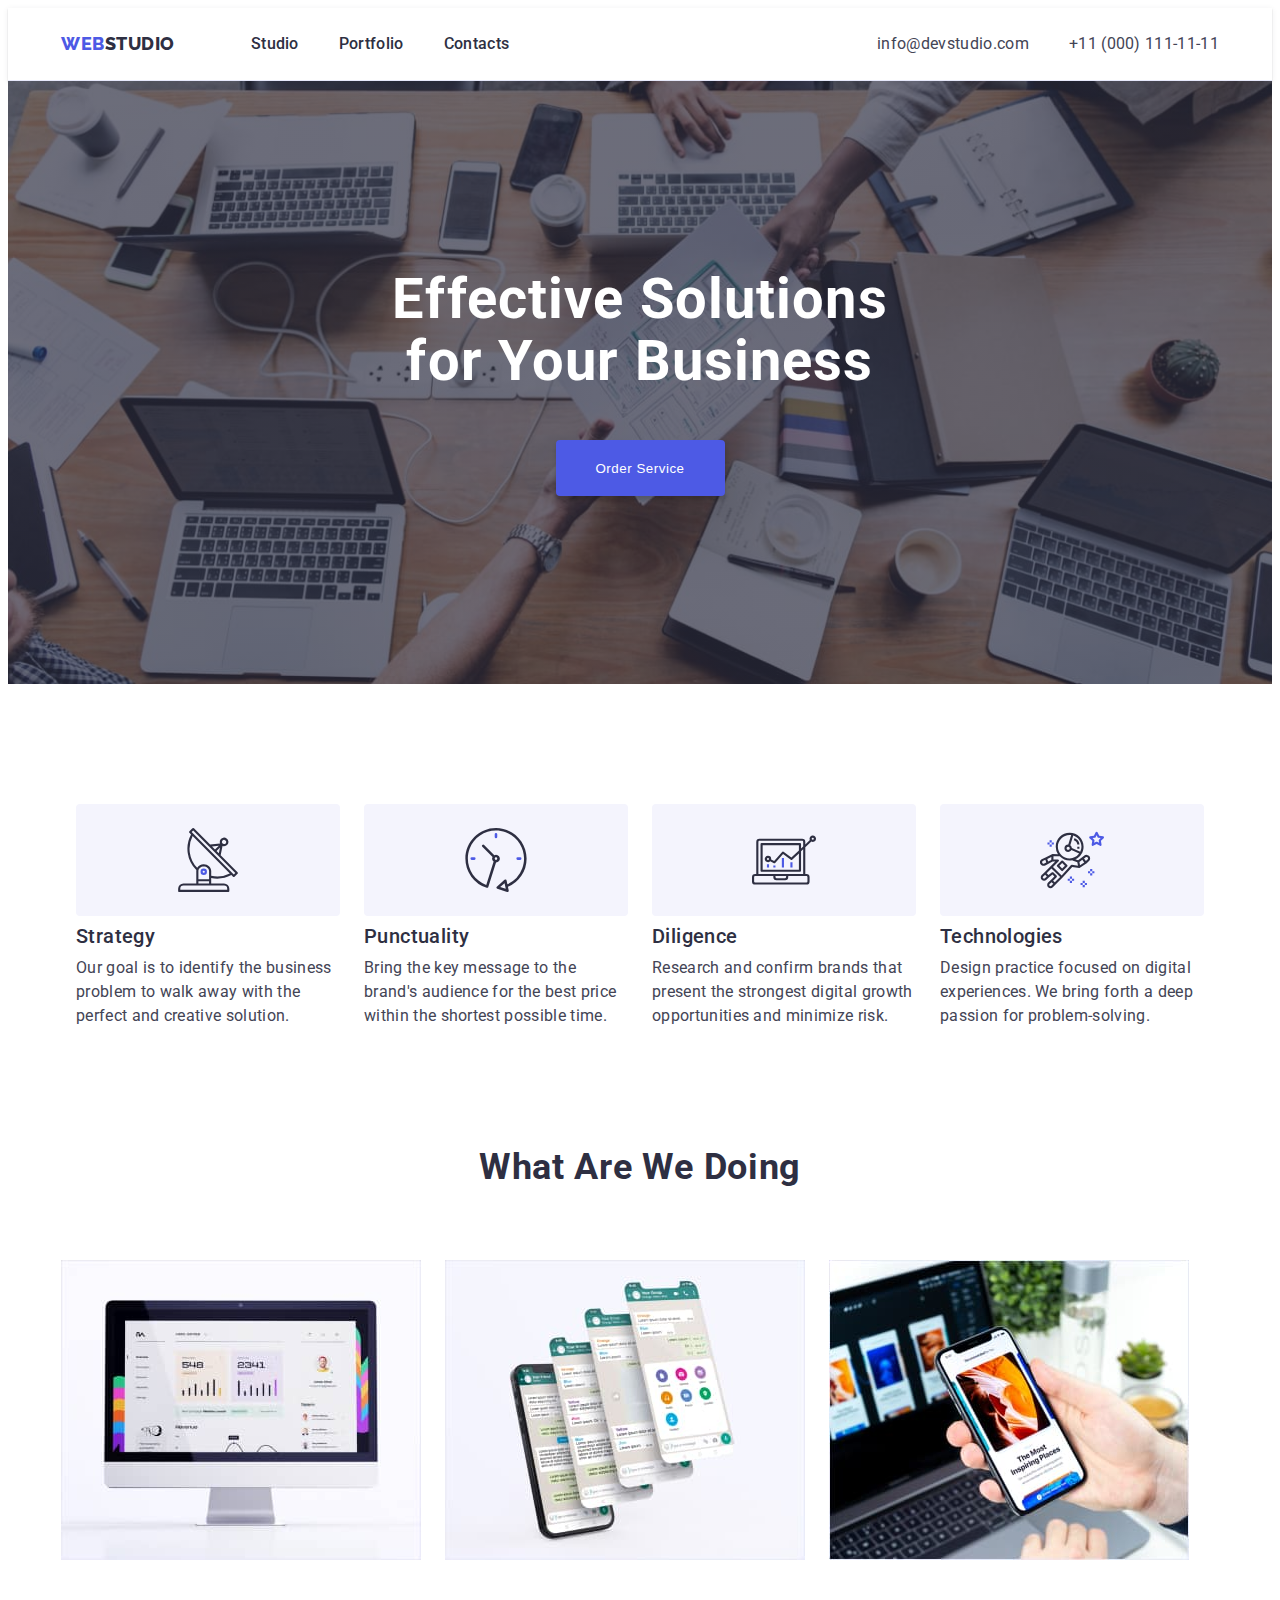
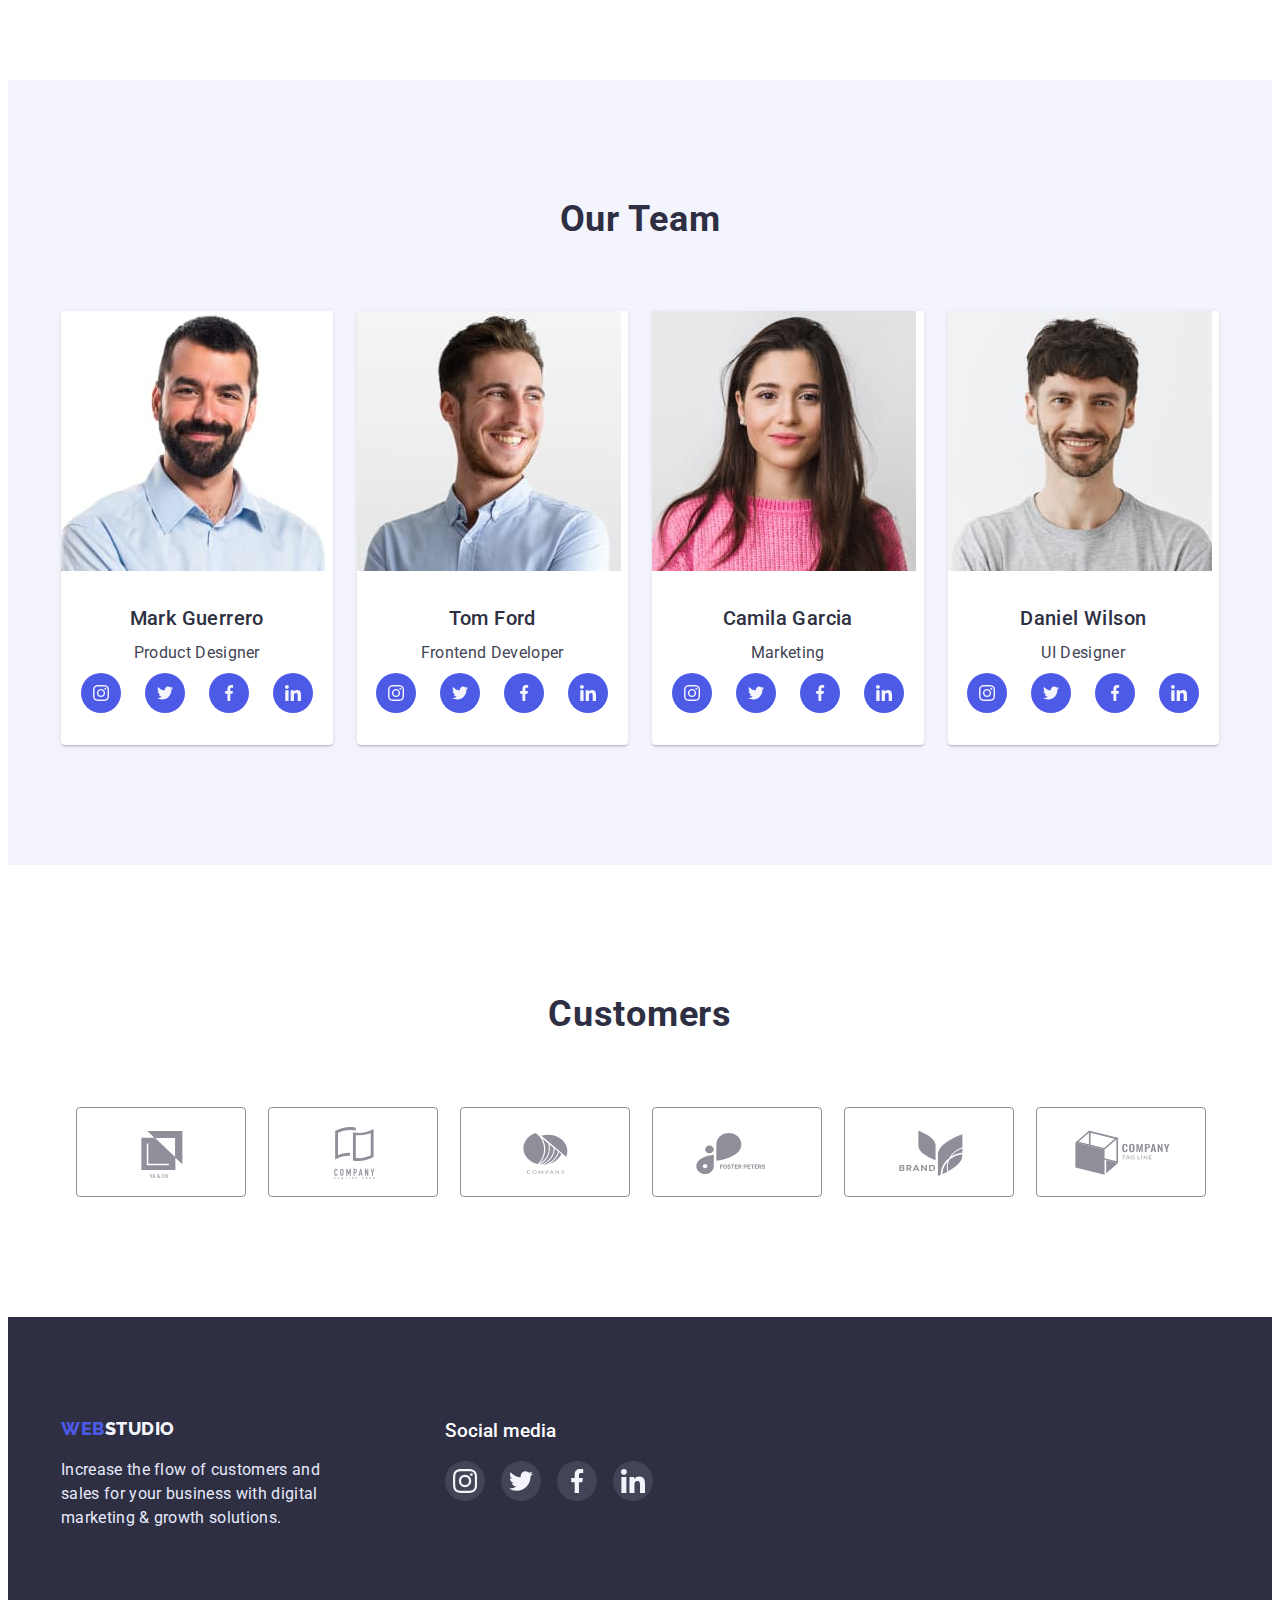
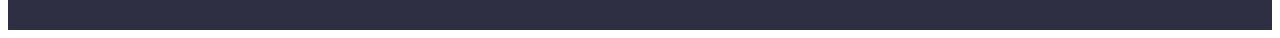
==== commit 5137e9dd: "work on mistakes 2" ====
--- a/index.html
+++ b/index.html
@@ -67,7 +67,7 @@
         </div>
       </section>
       <!-- Advanteges -->
-      <section class="section">
+      <section class="section future">
         <div class="container">
           <h2 class="visually-hidden">Advanteges</h2>
           <ul class="description">
--- a/css/styles.css
+++ b/css/styles.css
@@ -187,6 +187,9 @@
 }
 
 /* секція 1 */
+.future {
+  padding-bottom: 0;
+}
 .visually-hidden {
   display: none;
 }
@@ -211,7 +214,6 @@
   width: 264px;
 }
 .description-box {
-  width: 264px;
   height: 112px;
   background-color: var(--light);
   border-radius: 4px;
@@ -219,8 +221,7 @@
   display: flex;
   align-items: center;
   justify-content: center;
-  width: 100%;
-  height: 100%;
+
 }
 
 .description-icon {
